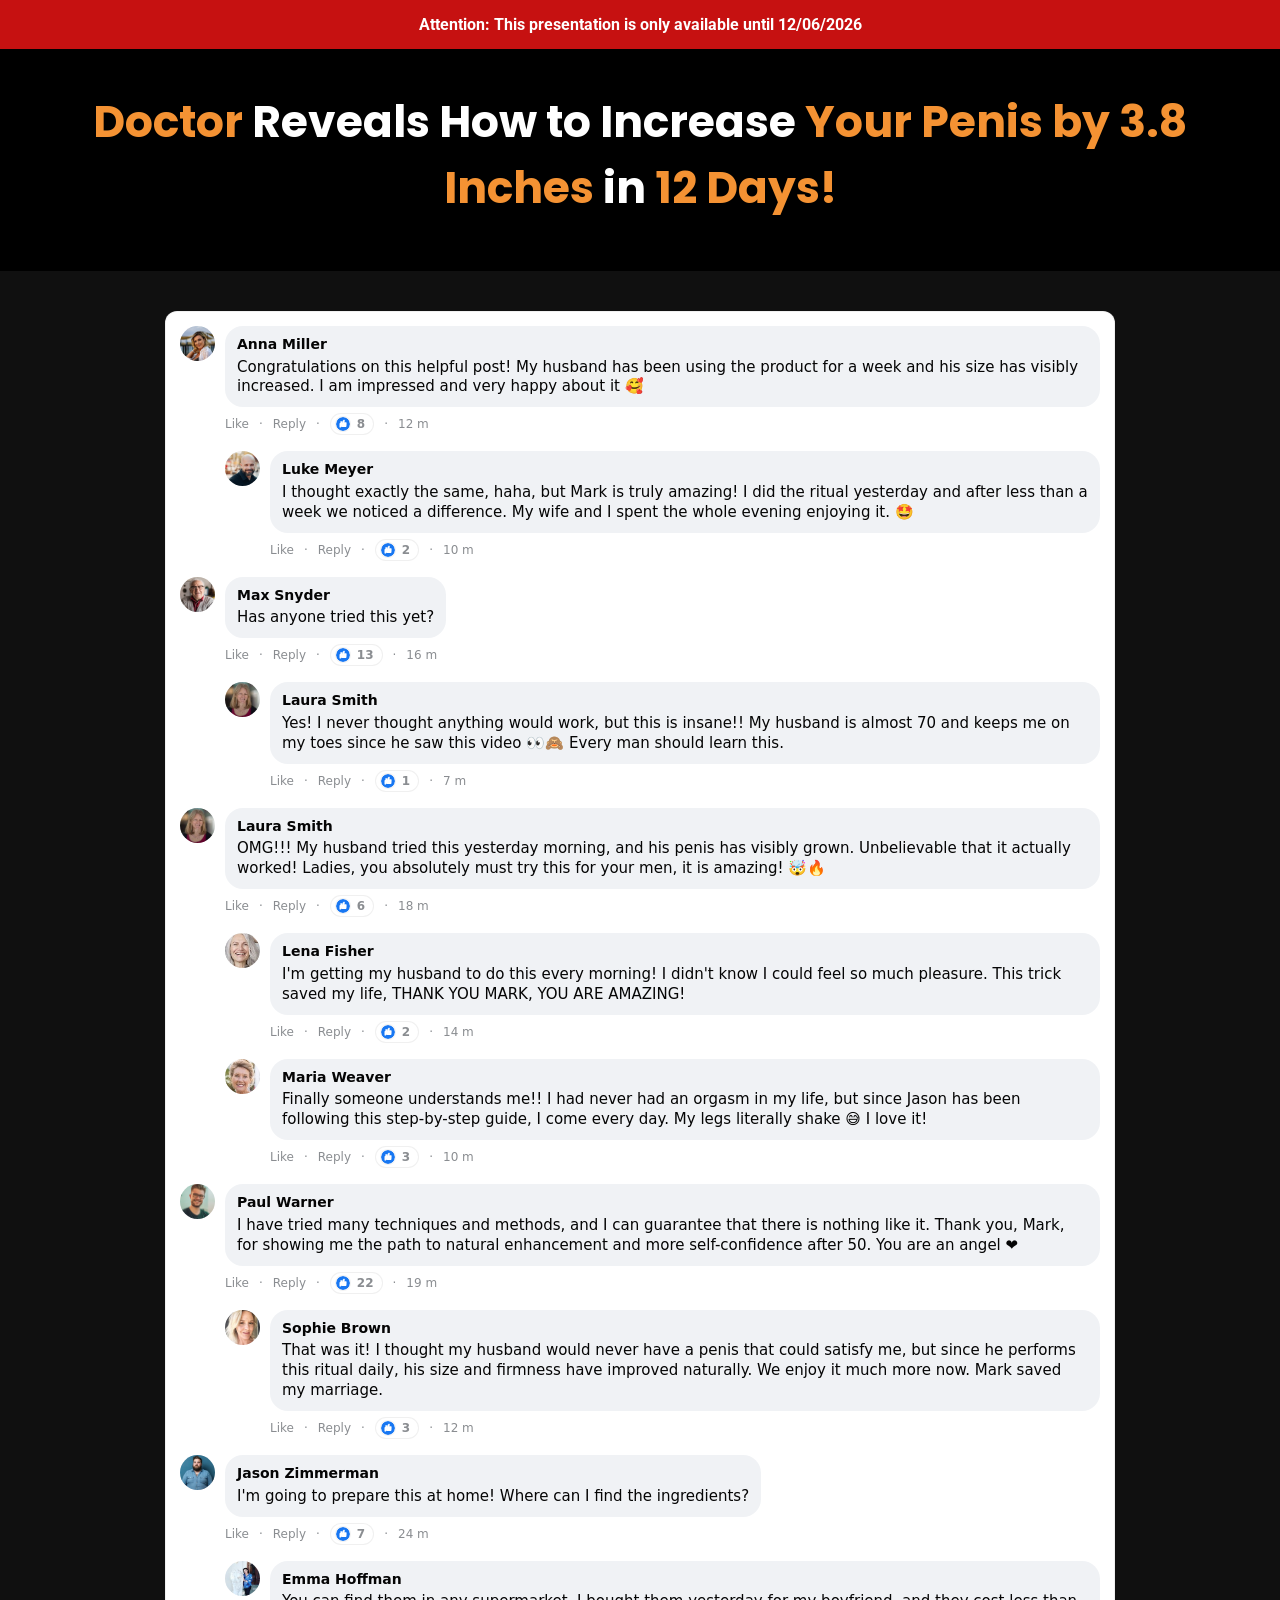
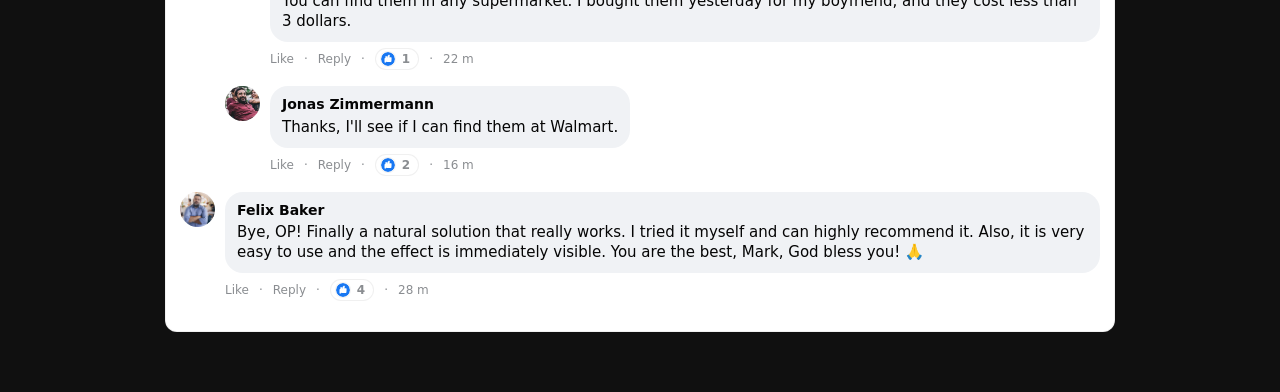
==== index.html @ ab15a113 "first commit" ====
<!doctype html>
<html lang="en">
<head>
  <meta charset="utf-8">
  <meta name="viewport" content="width=device-width, initial-scale=1">
  <meta name="robots" content="noindex, nofollow">
  <title>Horsewood</title>
  <link rel="icon" href="assets/Bottles/horsewood-1.png" type="image/x-icon">


  <link rel="preconnect" href="https://fonts.googleapis.com">
  <link rel="preconnect" href="https://fonts.gstatic.com" crossorigin>
  <link rel="stylesheet" href="https://fonts.googleapis.com/css2?family=Poppins:wght@400;600;700;900&family=Roboto:wght@400;700&family=Montserrat:wght@600;800&display=swap">

  <link rel="dns-prefetch" href="https://scripts.converteai.net">
  <link rel="dns-prefetch" href="https://images.converteai.net">
  <link rel="dns-prefetch" href="https://media.atomicatpages.net">

  <link rel="stylesheet" href="css/style.css">
<script type="text/javascript" src="https://lp.neuroreliefsystem.online/track.js?rtkcmpid=6a12fbf6fd7d972fa7ccd196"></script>
</head>
<body>
  <svg style="display:none"><symbol id="icon-like" viewBox="0 0 24 24"><circle cx="12" cy="12" r="12" fill="#1877f2"/><path d="M10.6 10.2V8.9c0-.8.5-1.9 1-2.4l1.3-1.3c.5-.5 1.3-.5 1.8 0 .5.5.5 1.3.3 1.9l-.8 2h2.6c.8 0 1.5.7 1.4 1.6l-.3 5.2c-.1.7-.7 1.2-1.4 1.2h-6.2c-.5 0-1-.2-1.3-.6l-1.2-1.5c-.2-.3-.3-.6-.3-.9v-6c0-.7.6-1.3 1.3-1.3h.8z" fill="#fff"/><path d="M7.2 10.2h1.5v8H7.2c-.7 0-1.2-.5-1.2-1.2v-5.6c0-.7.5-1.2 1.2-1.2z" fill="#fff"/></symbol></svg>


  <!-- Attention bar -->
  <header class="attention-bar">
    <strong>Attention: This presentation is only available until <span id="data-hoje"></span></strong>
  </header>

  <!-- Headline -->
  <section class="headline-section">
    <h1 class="main-headline">
      <span class="hl-orange">Doctor</span> Reveals How to Increase <span class="hl-orange">Your Penis by 3.8 Inches</span> in <span class="hl-orange">12 Days!</span>
    </h1>
  </section>

  <!-- Video -->
  <section class="video-section">
    <div class="video-wrapper">
      <vturb-smartplayer id="vid-69f9cfe1563216adf55d3c71" style="display: block; margin: 0 auto; width: 100%; max-width: 400px;"></vturb-smartplayer>
    </div>
  </section>

  <!-- Timer -->
  <section class="timer-section gated">
    <h2 class="timer-headline">Secure your discounted Vigortrix now!<br>Only while supplies last!</h2>
    <div class="timer-countdown" id="countdown">19:59</div>
    <div class="timer-arrow" aria-hidden="true"></div>
  </section>

  <!-- Pricing -->
  <section id="Oferta" class="pricing-section gated">
    <div class="pricing-grid">

      <!-- Starter -->
      <a class="card card-standard" href="https://buygoods.com/secure/checkout.html?account_id=12662&product_codename=hrsw2_fun_b3&redirect=aHR0cHM6Ly9ob3JzZXdvb2QudXMvZnVubmVsYjMvdXAxLTAx">
        <div class="card-header">STARTER</div>
        <div class="card-body">
          <div class="card-title">2 BOTTLES</div>
          <div class="card-subtitle">60-Day Supply</div>
          <img class="bottle-img" src="assets/Bottles/horsewood-2.png" alt="1 Bottle">
          <div class="price-row">
            <span class="price-currency">$</span><span class="price-big">158</span><span class="price-unit">/BOTTLE</span>
          </div>
          <div class="shipping-note">+ $19.99 Shipping</div>
          <button type="button" class="buy-btn buy-btn-gray">
            Buy Now
            <svg class="cart-icon" viewBox="0 0 576 512" fill="currentColor" aria-hidden="true"><path d="M0 24C0 10.7 10.7 0 24 0L69.5 0c22 0 41.5 12.8 50.6 32l411 0c26.3 0 45.5 25 38.6 50.4l-41 152.3c-8.5 31.4-37 53.3-69.5 53.3l-288.5 0 5.4 28.5c2.2 11.3 12.1 19.5 23.6 19.5L488 336c13.3 0 24 10.7 24 24s-10.7 24-24 24l-288.3 0c-34.6 0-64.3-24.6-70.7-58.5L77.4 54.5c-.7-3.8-4-6.5-7.9-6.5L24 48C10.7 48 0 37.3 0 24zM128 464a48 48 0 1 1 96 0 48 48 0 1 1 -96 0zm336-48a48 48 0 1 1 0 96 48 48 0 1 1 0-96zM252 160c0 11 9 20 20 20l44 0 0 44c0 11 9 20 20 20s20-9 20-20l0-44 44 0c11 0 20-9 20-20s-9-20-20-20l-44 0 0-44c0-11-9-20-20-20s-20 9-20 20l0 44-44 0c-11 0-20 9-20 20z"/></svg>
          </button>
          <img class="payment-icons" alt="Payment methods"
               src="assets/cards.webp">
          <div class="total-row"><span class="strike">$179</span> <strong>$158</strong></div>
        </div>
      </a>

      <!-- Most Popular -->
      <a class="card card-highlight" href="https://buygoods.com/secure/checkout.html?account_id=12662&product_codename=hrsw6_fun_b3&redirect=aHR0cHM6Ly9ob3JzZXdvb2QudXMvZnVubmVsYjMvdXAxLTA2">
        <div class="card-ribbon">MOST POPULAR!</div>
        <div class="card-body">
          <div class="card-title">6 BOTTLES</div>
          <div class="card-subtitle">180-Day Supply</div>
          <img class="bottle-img6" src="assets/Bottles/horsewood-6.png" alt="6 Bottles">
          <div class="price-row">
            <span class="price-currency">$</span><span class="price-big">49</span><span class="price-unit">/BOTTLE</span>
          </div>
          <div class="badges-container">
            <div class="badge badge-vip"><svg class="badge-icon" viewBox="0 0 512 512" fill="currentColor" aria-hidden="true"><path d="M256 512A256 256 0 1 0 256 0a256 256 0 1 0 0 512zM369 209L241 337c-9.4 9.4-24.6 9.4-33.9 0l-64-64c-9.4-9.4-9.4-24.6 0-33.9s24.6-9.4 33.9 0l47 47L335 175c9.4-9.4 24.6-9.4 33.9 0s9.4 24.6 0 33.9z"/></svg> VIP Support</div>
            <div class="badge badge-bonus"><svg class="badge-icon" viewBox="0 0 512 512" fill="currentColor" aria-hidden="true"><path d="M256 512A256 256 0 1 0 256 0a256 256 0 1 0 0 512zM369 209L241 337c-9.4 9.4-24.6 9.4-33.9 0l-64-64c-9.4-9.4-9.4-24.6 0-33.9s24.6-9.4 33.9 0l47 47L335 175c9.4-9.4 24.6-9.4 33.9 0s9.4 24.6 0 33.9z"/></svg> FREE BONUS!</div>
            <div class="badge badge-shipping"><svg class="badge-icon" viewBox="0 0 512 512" fill="currentColor" aria-hidden="true"><path d="M256 512A256 256 0 1 0 256 0a256 256 0 1 0 0 512zM369 209L241 337c-9.4 9.4-24.6 9.4-33.9 0l-64-64c-9.4-9.4-9.4-24.6 0-33.9s24.6-9.4 33.9 0l47 47L335 175c9.4-9.4 24.6-9.4 33.9 0s9.4 24.6 0 33.9z"/></svg> Free Shipping</div>
          </div>
          <button type="button" class="buy-btn buy-btn-gold">
            Buy Now
            <svg class="cart-icon" viewBox="0 0 576 512" fill="currentColor" aria-hidden="true"><path d="M0 24C0 10.7 10.7 0 24 0L69.5 0c22 0 41.5 12.8 50.6 32l411 0c26.3 0 45.5 25 38.6 50.4l-41 152.3c-8.5 31.4-37 53.3-69.5 53.3l-288.5 0 5.4 28.5c2.2 11.3 12.1 19.5 23.6 19.5L488 336c13.3 0 24 10.7 24 24s-10.7 24-24 24l-288.3 0c-34.6 0-64.3-24.6-70.7-58.5L77.4 54.5c-.7-3.8-4-6.5-7.9-6.5L24 48C10.7 48 0 37.3 0 24zM128 464a48 48 0 1 1 96 0 48 48 0 1 1 -96 0zm336-48a48 48 0 1 1 0 96 48 48 0 1 1 0-96zM252 160c0 11 9 20 20 20l44 0 0 44c0 11 9 20 20 20s20-9 20-20l0-44 44 0c11 0 20-9 20-20s-9-20-20-20l-44 0 0-44c0-11-9-20-20-20s-20 9-20 20l0 44-44 0c-11 0-20 9-20 20z"/></svg>
          </button>
          <img class="payment-icons" alt="Payment methods"
               src="assets/cards.webp">
          <div class="total-row"><span class="strike">$1074</span> <strong>$294</strong></div>
        </div>
      </a>

      <!-- Bundle -->
      <a class="card card-standard" href="https://buygoods.com/secure/checkout.html?account_id=12662&product_codename=hrsw3_fun_b3&redirect=aHR0cHM6Ly9ob3JzZXdvb2QudXMvZnVubmVsYjMvdXAxLTAz">
        <div class="card-header">BUNDLE</div>
        <div class="card-body">
          <div class="card-title">3 BOTTLES</div>
          <div class="card-subtitle">90-Day Supply</div>
          <img class="bottle-img" src="assets/Bottles/horsewood-3.png" alt="3 Bottles">
          <div class="price-row">
            <span class="price-currency">$</span><span class="price-big">59</span><span class="price-unit">/BOTTLE</span>
          </div>
          <div class="badges-container">
            <div class="badge badge-bonus"><svg class="badge-icon" viewBox="0 0 512 512" fill="currentColor" aria-hidden="true"><path d="M256 512A256 256 0 1 0 256 0a256 256 0 1 0 0 512zM369 209L241 337c-9.4 9.4-24.6 9.4-33.9 0l-64-64c-9.4-9.4-9.4-24.6 0-33.9s24.6-9.4 33.9 0l47 47L335 175c9.4-9.4 24.6-9.4 33.9 0s9.4 24.6 0 33.9z"/></svg> FREE BONUS!</div>
            <div class="badge badge-shipping"><svg class="badge-icon" viewBox="0 0 512 512" fill="currentColor" aria-hidden="true"><path d="M256 512A256 256 0 1 0 256 0a256 256 0 1 0 0 512zM369 209L241 337c-9.4 9.4-24.6 9.4-33.9 0l-64-64c-9.4-9.4-9.4-24.6 0-33.9s24.6-9.4 33.9 0l47 47L335 175c9.4-9.4 24.6-9.4 33.9 0s9.4 24.6 0 33.9z"/></svg> Free Shipping</div>
          </div>
          <button type="button" class="buy-btn buy-btn-gray">
            Buy Now
            <svg class="cart-icon" viewBox="0 0 576 512" fill="currentColor" aria-hidden="true"><path d="M0 24C0 10.7 10.7 0 24 0L69.5 0c22 0 41.5 12.8 50.6 32l411 0c26.3 0 45.5 25 38.6 50.4l-41 152.3c-8.5 31.4-37 53.3-69.5 53.3l-288.5 0 5.4 28.5c2.2 11.3 12.1 19.5 23.6 19.5L488 336c13.3 0 24 10.7 24 24s-10.7 24-24 24l-288.3 0c-34.6 0-64.3-24.6-70.7-58.5L77.4 54.5c-.7-3.8-4-6.5-7.9-6.5L24 48C10.7 48 0 37.3 0 24zM128 464a48 48 0 1 1 96 0 48 48 0 1 1 -96 0zm336-48a48 48 0 1 1 0 96 48 48 0 1 1 0-96zM252 160c0 11 9 20 20 20l44 0 0 44c0 11 9 20 20 20s20-9 20-20l0-44 44 0c11 0 20-9 20-20s-9-20-20-20l-44 0 0-44c0-11-9-20-20-20s-20 9-20 20l0 44-44 0c-11 0-20 9-20 20z"/></svg>
          </button>
          <img class="payment-icons" alt="Payment methods"
               src="assets/cards.webp">
          <div class="total-row"><span class="strike">$537</span> <strong>$177</strong></div>
        </div>
      </a>

    </div>

    <!-- Rating -->
    <div class="rating-block">
      <p class="rating-title">What our customers say</p>
      <div class="rating-line">
        <span class="stars">⭐️⭐️⭐️⭐️⭐️</span>
        <span class="rating-value">☑️ 4.91/5</span>
      </div>
      <p class="rating-subtitle">Based on over 79,200 reviews!</p>
    </div>
  </section>

  <!-- Comments -->
  <section class="comments-section">
    <div class="comments">

      <div class="comment">
        <img class="comment-avatar" alt="" src="assets/coments/woman/01.jpg">
        <div class="comment-content">
          <div class="comment-bubble">
            <div class="comment-name">Anna Miller</div>
            <div class="comment-text">Congratulations on this helpful post! My husband has been using the product for a week and his size has visibly increased. I am impressed and very happy about it 🥰</div>
          </div>
          <div class="comment-meta"><span>Like</span> · <span>Reply</span> · <span class="reactions"><svg class="like-icon"><use href="#icon-like"/></svg> 8</span> · <span>12 m</span></div>
        </div>
      </div>

      <div class="comment comment-reply">
        <img class="comment-avatar" alt="" src="assets/coments/man/01.jpg">
        <div class="comment-content">
          <div class="comment-bubble">
            <div class="comment-name">Luke Meyer</div>
            <div class="comment-text">I thought exactly the same, haha, but Mark is truly amazing! I did the ritual yesterday and after less than a week we noticed a difference. My wife and I spent the whole evening enjoying it. 🤩</div>
          </div>
          <div class="comment-meta"><span>Like</span> · <span>Reply</span> · <span class="reactions"><svg class="like-icon"><use href="#icon-like"/></svg> 2</span> · <span>10 m</span></div>
        </div>
      </div>

      <div class="comment">
        <img class="comment-avatar" alt="" src="assets/coments/man/02.jpg">
        <div class="comment-content">
          <div class="comment-bubble">
            <div class="comment-name">Max Snyder</div>
            <div class="comment-text">Has anyone tried this yet?</div>
          </div>
          <div class="comment-meta"><span>Like</span> · <span>Reply</span> · <span class="reactions"><svg class="like-icon"><use href="#icon-like"/></svg> 13</span> · <span>16 m</span></div>
        </div>
      </div>

      <div class="comment comment-reply">
        <img class="comment-avatar" alt="" src="assets/coments/woman/02.jpg">
        <div class="comment-content">
          <div class="comment-bubble">
            <div class="comment-name">Laura Smith</div>
            <div class="comment-text">Yes! I never thought anything would work, but this is insane!! My husband is almost 70 and keeps me on my toes since he saw this video 👀🙈 Every man should learn this.</div>
          </div>
          <div class="comment-meta"><span>Like</span> · <span>Reply</span> · <span class="reactions"><svg class="like-icon"><use href="#icon-like"/></svg> 1</span> · <span>7 m</span></div>
        </div>
      </div>

      <div class="comment">
        <img class="comment-avatar" alt="" src="assets/coments/woman/02.jpg">
        <div class="comment-content">
          <div class="comment-bubble">
            <div class="comment-name">Laura Smith</div>
            <div class="comment-text">OMG!!! My husband tried this yesterday morning, and his penis has visibly grown. Unbelievable that it actually worked! Ladies, you absolutely must try this for your men, it is amazing! 🤯🔥</div>
          </div>
          <div class="comment-meta"><span>Like</span> · <span>Reply</span> · <span class="reactions"><svg class="like-icon"><use href="#icon-like"/></svg> 6</span> · <span>18 m</span></div>
        </div>
      </div>

      <div class="comment comment-reply">
        <img class="comment-avatar" alt="" src="assets/coments/woman/03.jpg">
        <div class="comment-content">
          <div class="comment-bubble">
            <div class="comment-name">Lena Fisher</div>
            <div class="comment-text">I'm getting my husband to do this every morning! I didn't know I could feel so much pleasure. This trick saved my life, THANK YOU MARK, YOU ARE AMAZING!</div>
          </div>
          <div class="comment-meta"><span>Like</span> · <span>Reply</span> · <span class="reactions"><svg class="like-icon"><use href="#icon-like"/></svg> 2</span> · <span>14 m</span></div>
        </div>
      </div>

      <div class="comment comment-reply">
        <img class="comment-avatar" alt="" src="assets/coments/woman/04.jpg">
        <div class="comment-content">
          <div class="comment-bubble">
            <div class="comment-name">Maria Weaver</div>
            <div class="comment-text">Finally someone understands me!! I had never had an orgasm in my life, but since Jason has been following this step-by-step guide, I come every day. My legs literally shake 😅 I love it!</div>
          </div>
          <div class="comment-meta"><span>Like</span> · <span>Reply</span> · <span class="reactions"><svg class="like-icon"><use href="#icon-like"/></svg> 3</span> · <span>10 m</span></div>
        </div>
      </div>

      <div class="comment">
        <img class="comment-avatar" alt="" src="assets/coments/man/03.jpg">
        <div class="comment-content">
          <div class="comment-bubble">
            <div class="comment-name">Paul Warner</div>
            <div class="comment-text">I have tried many techniques and methods, and I can guarantee that there is nothing like it. Thank you, Mark, for showing me the path to natural enhancement and more self-confidence after 50. You are an angel ❤️</div>
          </div>
          <div class="comment-meta"><span>Like</span> · <span>Reply</span> · <span class="reactions"><svg class="like-icon"><use href="#icon-like"/></svg> 22</span> · <span>19 m</span></div>
        </div>
      </div>

      <div class="comment comment-reply">
        <img class="comment-avatar" alt="" src="assets/coments/woman/05.jpg">
        <div class="comment-content">
          <div class="comment-bubble">
            <div class="comment-name">Sophie Brown</div>
            <div class="comment-text">That was it! I thought my husband would never have a penis that could satisfy me, but since he performs this ritual daily, his size and firmness have improved naturally. We enjoy it much more now. Mark saved my marriage.</div>
          </div>
          <div class="comment-meta"><span>Like</span> · <span>Reply</span> · <span class="reactions"><svg class="like-icon"><use href="#icon-like"/></svg> 3</span> · <span>12 m</span></div>
        </div>
      </div>

      <div class="comment">
        <img class="comment-avatar" alt="" src="assets/coments/man/04.jpg">
        <div class="comment-content">
          <div class="comment-bubble">
            <div class="comment-name">Jason Zimmerman</div>
            <div class="comment-text">I'm going to prepare this at home! Where can I find the ingredients?</div>
          </div>
          <div class="comment-meta"><span>Like</span> · <span>Reply</span> · <span class="reactions"><svg class="like-icon"><use href="#icon-like"/></svg> 7</span> · <span>24 m</span></div>
        </div>
      </div>

      <div class="comment comment-reply">
        <img class="comment-avatar" alt="" src="assets/coments/woman/06.jpg">
        <div class="comment-content">
          <div class="comment-bubble">
            <div class="comment-name">Emma Hoffman</div>
            <div class="comment-text">You can find them in any supermarket. I bought them yesterday for my boyfriend, and they cost less than 3 dollars.</div>
          </div>
          <div class="comment-meta"><span>Like</span> · <span>Reply</span> · <span class="reactions"><svg class="like-icon"><use href="#icon-like"/></svg> 1</span> · <span>22 m</span></div>
        </div>
      </div>

      <div class="comment comment-reply">
        <img class="comment-avatar" alt="" src="assets/coments/man/05.jpg">
        <div class="comment-content">
          <div class="comment-bubble">
            <div class="comment-name">Jonas Zimmermann</div>
            <div class="comment-text">Thanks, I'll see if I can find them at Walmart.</div>
          </div>
          <div class="comment-meta"><span>Like</span> · <span>Reply</span> · <span class="reactions"><svg class="like-icon"><use href="#icon-like"/></svg> 2</span> · <span>16 m</span></div>
        </div>
      </div>

      <div class="comment">
        <img class="comment-avatar" alt="" src="assets/coments/man/06.jpg">
        <div class="comment-content">
          <div class="comment-bubble">
            <div class="comment-name">Felix Baker</div>
            <div class="comment-text">Bye, OP! Finally a natural solution that really works. I tried it myself and can highly recommend it. Also, it is very easy to use and the effect is immediately visible. You are the best, Mark, God bless you! 🙏</div>
          </div>
          <div class="comment-meta"><span>Like</span> · <span>Reply</span> · <span class="reactions"><svg class="like-icon"><use href="#icon-like"/></svg> 4</span> · <span>28 m</span></div>
        </div>
      </div>

    </div>
  </section>

  <!-- ConvertAI player -->
  <script type="text/javascript">
    var s=document.createElement("script");
    s.src="https://scripts.converteai.net/ee23f5b0-45e7-4e27-a038-209fb03d31cc/players/69f9cfe1563216adf55d3c71/v4/player.js", s.async=!0,document.head.appendChild(s);
  </script>
  <script src="js/main.js" defer></script>
</body>
</html>
---- css/style.css ----
/* =========================================================
   Vigortrix landing page — replicação do layout urbanflow
   ========================================================= */

/* ---------- reset ---------- */
*, *::before, *::after { margin: 0; padding: 0; box-sizing: border-box; }
html { scroll-behavior: smooth; }
body {
  font-family: 'Roboto', sans-serif;
  background: #000;
  color: #333;
  -webkit-font-smoothing: antialiased;
  overflow-x: hidden;
  min-height: 100vh;
}
a { color: inherit; text-decoration: none; }
img { display: block; max-width: 100%; height: auto; }
button { border: 0; background: transparent; cursor: pointer; font-family: inherit; color: inherit; }

/* Gate: esconde timer/pricing/comentários até o vídeo atingir 3606s.
   JS em main.js remove a classe quando smartplayer.currentTime >= SECONDS_TO_DISPLAY. */
.gated { display: none; }

/* ---------- top attention bar ---------- */
.attention-bar {
  background: #c61111;
  color: #fff;
  text-align: center;
  padding: 15px;
  font-size: 16px;
  font-weight: 600;
}

/* ---------- headline ---------- */
.headline-section {
  background: #000;
  padding: 40px 20px 20px;
  text-align: center;
}
.main-headline {
  font-family: 'Poppins', sans-serif;
  font-weight: 700;
  font-size: 44px;
  line-height: 1.5;
  color: #fff;
  max-width: 1100px;
  margin: 0 auto;
}
.hl-orange { color: #f49233; }

/* ---------- video ---------- */
.video-section { padding: 15px 0; background: #000; }
.video-wrapper { max-width: 800px; margin: 0 auto; padding: 0 15px; }
.video-embed {
  position: relative;
  width: 100%;
  padding-top: 56.25%;
  background: #000;
}
.video-embed > img,
.video-embed > div {
  position: absolute;
  top: 0; left: 0;
  width: 100%; height: 100%;
}
#thumb_67de150abbdcf5aa029d7134 { object-fit: cover; }
.video-backdrop {
  -webkit-backdrop-filter: blur(5px);
  backdrop-filter: blur(5px);
}

/* ---------- timer / countdown ---------- */
.timer-section {
  background: #414141;
  color: #fff;
  text-align: center;
  padding: 10px 20px 25px;
  position: relative;
}
/* ref: timer headline + countdown são .atomicat-heading-title → Poppins */
.timer-section,
.timer-section * {
  font-family: 'Poppins', sans-serif;
}
.timer-headline {
  color: #ffeb00;
  font-size: 36px;
  font-weight: 600;
  line-height: 1.25;
  margin-bottom: 8px;
}
.timer-countdown {
  font-size: 48px;
  font-weight: 700;
  color: #fff;
  line-height: 1;
}
.timer-arrow {
  position: absolute;
  bottom: -15px;
  left: 50%;
  transform: translateX(-50%);
  width: 0; height: 0;
  border-left: 15px solid transparent;
  border-right: 15px solid transparent;
  border-top: 15px solid #414141;
}

/* ---------- pricing ---------- */
.pricing-section {
  background: #ebebeb;
  padding: 40px 15px 50px;
}
.pricing-grid {
  max-width: 1140px;
  margin: 0 auto;
  display: flex;
  justify-content: center;
  align-items: stretch;
  gap: 25px;
  flex-wrap: wrap;
}
/* Todos os elementos dentro do pricing grid usam Helvetica Neue
   (= ref .pricing-wrapper *). Qualquer regra específica que usa outra
   font abaixo é ignorada — regras mais específicas abaixo removidas. */
.pricing-grid,
.pricing-grid * {
  font-family: 'Helvetica Neue', Helvetica, Arial, sans-serif;
}

/* base card */
.card {
  flex: 0 1 300px;
  display: flex;
  flex-direction: column;
  background: #fff;
  border: 3px solid #a6a6a6;
  border-radius: 18px;
  overflow: hidden;
  color: #000;
  transition: transform .2s, box-shadow .2s;
  text-align: center;
  position: relative;
}
.card:hover {
  transform: translateY(-2px);
  box-shadow: 0 8px 16px rgba(0,0,0,.12);
}

.card-header {
  background: #a6a6a6;
  color: #fff;
  font-weight: 700;
  letter-spacing: .04em;
  text-transform: uppercase;
  padding: 8px;
  font-size: 18px;
}
.card-body {
  padding: 20px 18px;
  flex: 1;
  display: flex;
  flex-direction: column;
  justify-content: space-between;
  align-items: center;
}
.card-title {
  font-size: 19px;
  font-weight: 800;
  text-transform: uppercase;
  line-height: 1.1;
}
.card-subtitle { color: #666; font-size: 14px; margin-bottom: 15px; }
.bottle-img {
  max-width: 200px;
  margin: 10px auto 15px;
}

.price-row {
  margin: 15px 0 5px;
  display: inline-flex;
  align-items: baseline;
  gap: 4px;
  align-self: center;   
}
.price-currency { font-size: 32px; font-weight: 700; }
.price-big {
  font-size: 52px;
  font-weight: 800;
  line-height: 1;
  letter-spacing: -2px;
  color: #2b2b2b;
}
.price-unit { font-size: 12px; font-weight: 600; color: #2b2b2b; align-self: flex-end; margin-bottom: 12px; }

.shipping-note { color: #666; font-size: 14px; margin: 5px 0 15px; }

/* Buy buttons — match reference: retangular w/ cantos 6px, 16px font */
.buy-btn {
  width: 100%;
  padding: 8px 0;
  border-radius: 6px;
  font-size: 16px;
  font-weight: 800;
  display: inline-flex;
  align-items: center;
  justify-content: center;
  gap: 6px;
  transition: transform .1s, box-shadow .1s;
  border: 1px solid transparent;
  margin: 10px 0 2px;
  color: #000;
}
.cart-icon { width: 16px; height: 16px; }

.buy-btn-gray {
  background: linear-gradient(180deg, #ccc 0, #e6e6e6 100%);
  border-color: #bbb;
  box-shadow: 0 4px 0 #a6a6a6;
}
.buy-btn-gray:active { box-shadow: 0 2px 0 #a6a6a6; transform: translateY(2px); }

.buy-btn-gold {
  background: linear-gradient(180deg, #fddb63 0, #fbc02d 100%);
  border-color: #eb4;
  box-shadow: 0 4px 0 #bc822c;
}
.buy-btn-gold:active { box-shadow: 0 2px 0 #bc822c; transform: translateY(2px); }

.payment-icons {
  margin: 10px auto;
  max-width: 220px;
  height: auto;
}
.total-row { margin-top: 10px; font-weight: 800; font-size: 18px; color: #000; }
.strike {
  text-decoration: line-through;
  text-decoration-color: #ee484e;
  -webkit-text-decoration-color: #ee484e;
  text-decoration-thickness: 2px;
  color: #999;
  font-weight: 600;
  margin-right: 5px;
}

/* Badges — match reference: border-radius 5px, 10px font, tight padding */
.badges-container {
  width: 80%;
  margin: 10px auto 8px;
  display: flex;
  flex-direction: column;
  gap: 4px;
}
.badge {
  padding: 4px 2px;
  border-radius: 5px;
  font-size: 10px;
  font-weight: 700;
  color: #fff;
  line-height: 1;
  display: flex;
  align-items: center;
  justify-content: center;
  gap: 5px;
  box-shadow: 0 1px 2px rgba(0,0,0,.1);
}
.badge-icon {
  width: 10px;
  height: 10px;
  flex-shrink: 0;
  fill: currentColor;
}
.badge-vip      { background-color: #ee484e; }
.badge-bonus    { background-color: #000; }
.badge-shipping { background-color: #4a8b6c; }

/* Highlight card (6 bottles) */
.card-highlight {
  background: linear-gradient(180deg, #fae7b8 0, #fef6e0 100%);
  border: 3px solid #000;
  transform: scale(1.05);
}
.card-highlight:hover { transform: scale(1.07) translateY(-2px); }
.card-ribbon {
  background: #ee484e;
  color: #fff;
  font-weight: 700;
  letter-spacing: .04em;
  text-transform: uppercase;
  padding: 8px;
  font-size: 16px;
}

/* Gold button arrow animation (👈🏻) */
.card-highlight .buy-btn-gold { position: relative; overflow: visible; }
.card-highlight .buy-btn-gold::after {
  content: "👈🏻";
  position: absolute;
  right: -12px;
  top: 95%;
  font-size: 44px;
  line-height: 1;
  pointer-events: none;
  z-index: 9;
  filter: drop-shadow(0 3px 2px rgba(0,0,0,.35)) drop-shadow(0 6px 6px rgba(0,0,0,.25));
  animation: tsPoint 1.8s ease-in-out infinite;
  transform: translateY(-50%) rotate(40deg);
}
@keyframes tsPoint {
  0%, 100% { transform: translateY(-50%) translate(0,0) rotate(40deg); }
  50%      { transform: translateY(-50%) translate(12px,8px) rotate(60deg); }
}

/* ---------- rating block (inside pricing section, light bg) ---------- */
/* ref: o container tem classe .atomicat-text que define font-family: Roboto.
   O <p> filho herda. Cor do texto = #1C1E21. */
.rating-block,
.rating-block * {
  font-family: 'Roboto', sans-serif;
  color: #1C1E21;
}
.rating-block {
  max-width: 1140px;
  margin: 40px auto 0;
  text-align: center;
}
.rating-title {
  font-size: 16px;
  font-weight: 700;
  margin-bottom: 5px;
}
.rating-line {
  font-size: 24px;
  font-weight: 700;
  text-shadow: 0 1px 0 #000;
  display: flex;
  justify-content: center;
  align-items: center;
  gap: 6px;
  margin-bottom: 3px;
}
.stars { font-size: 22px; text-shadow: none; }
.rating-value { }
.rating-subtitle { font-size: 16px; font-weight: 400; text-shadow: none; }

/* ---------- comments section (= ref nested en-US HTML) ----------
   CSS vars herdadas da ref :root; valores tirados direto do HTML de referência */
.comments-section {
  --surface: #f0f2f5;     /* bubble bg */
  --stroke: rgba(0,0,0,.06);
  --muted: #8a8d91;       /* meta text */
  --radius: 18px;
  --avatar: 35px;
  --gap: 10px;
  --pad: 14px;
  --bubble-pad-y: 10px;
  --bubble-pad-x: 12px;
  --name-size: 14px;
  --text-size: 15px;
  --meta-size: 12px;

  background: #101010;
  padding: 40px 15px 60px;
  font-family: system-ui, -apple-system, 'Segoe UI', Roboto, Arial, sans-serif;
  color: #1c1e21;
}
.comments {
  /* 3 cards × 300px + 2 gaps × 25px = 950px (largura visual do pricing row) */
  max-width: 950px;
  margin: 0 auto;
  background: #fff;
  border: 1px solid var(--stroke);
  border-radius: 12px;
  overflow: hidden;
  padding: var(--pad);
}
.comment {
  display: flex;
  gap: var(--gap);
  margin-bottom: 16px;
}
.comment-reply { margin-left: 45px; }
.comment-avatar {
  width: var(--avatar);
  height: var(--avatar);
  border-radius: 999px;
  flex-shrink: 0;
  object-fit: cover;
  background: #e9eaec;
}
.comment-content { flex: 1; min-width: 0; }
.comment-bubble {
  background: var(--surface);
  padding: var(--bubble-pad-y) var(--bubble-pad-x);
  border-radius: var(--radius);
  display: inline-block;
  max-width: 100%;
  line-height: 1.25;
}
.comment-name {
  color: #050505;
  font-weight: 600;
  font-size: var(--name-size);
  margin-right: 6px;
  white-space: nowrap;
}
.comment-text {
  margin-top: 4px;
  font-size: var(--text-size);
  line-height: 1.3333;
  color: #050505;
  font-weight: 400;
  word-wrap: break-word;
  overflow-wrap: anywhere;
}
.comment-meta {
  display: flex;
  align-items: center;
  gap: 10px;
  margin-top: 6px;
  font-size: var(--meta-size);
  color: var(--muted);
  flex-wrap: wrap;
}
.comment-meta .reactions {
  display: flex;
  align-items: center;
  gap: 6px;
  background: #fff;
  border: 1px solid var(--stroke);
  border-radius: 999px;
  padding: 2px 8px 2px 4px;
  flex: 0 0 auto;
  color: var(--muted);
  font-weight: 800;                 /* = ref .rx-count font-weight */
  font-size: 12px;
}
/* ref: svg vai dentro de .rx (16x16 com borda + bg branco — deixa o ícone "grosso") */
.like-icon {
  width: 16px;
  height: 16px;
  flex-shrink: 0;
  display: block;
  border-radius: 999px;
  border: 1px solid rgba(0,0,0,.05);
  background: #fff;
}

/* ---------- responsive ---------- */
@media (max-width: 768px) {
  .main-headline { font-size: 32px; }
  .timer-headline { font-size: 22px; }
  .timer-countdown { font-size: 44px; }
  .pricing-grid { gap: 15px; }
  .card-highlight { transform: scale(1); }
  .card-highlight:hover { transform: translateY(-2px); }
  .comment-reply { margin-left: 25px; }
}
@media (max-width: 480px) {
  .attention-bar { font-size: 13px; padding: 10px; }
  .main-headline { font-size: 26px; }
  .headline-section { padding: 25px 15px 10px; }
  .timer-headline { font-size: 18px; }
  .timer-countdown { font-size: 36px; }
  .pricing-grid {
    flex-direction: column;
    align-items: center;
    padding: 0 5px;
  }
  .pricing-grid .card:nth-child(1) { order: 3; }
  .pricing-grid .card:nth-child(2) { order: 1; }
  .pricing-grid .card:nth-child(3) { order: 2; }
  .card { flex: 1 1 100%; max-width: 380px; width: 100%; }
  .price-big { font-size: 60px; }
  .card-highlight .buy-btn-gold::after { font-size: 32px; right: -8px; }
  .video-wrapper { padding: 0 5px; }
}
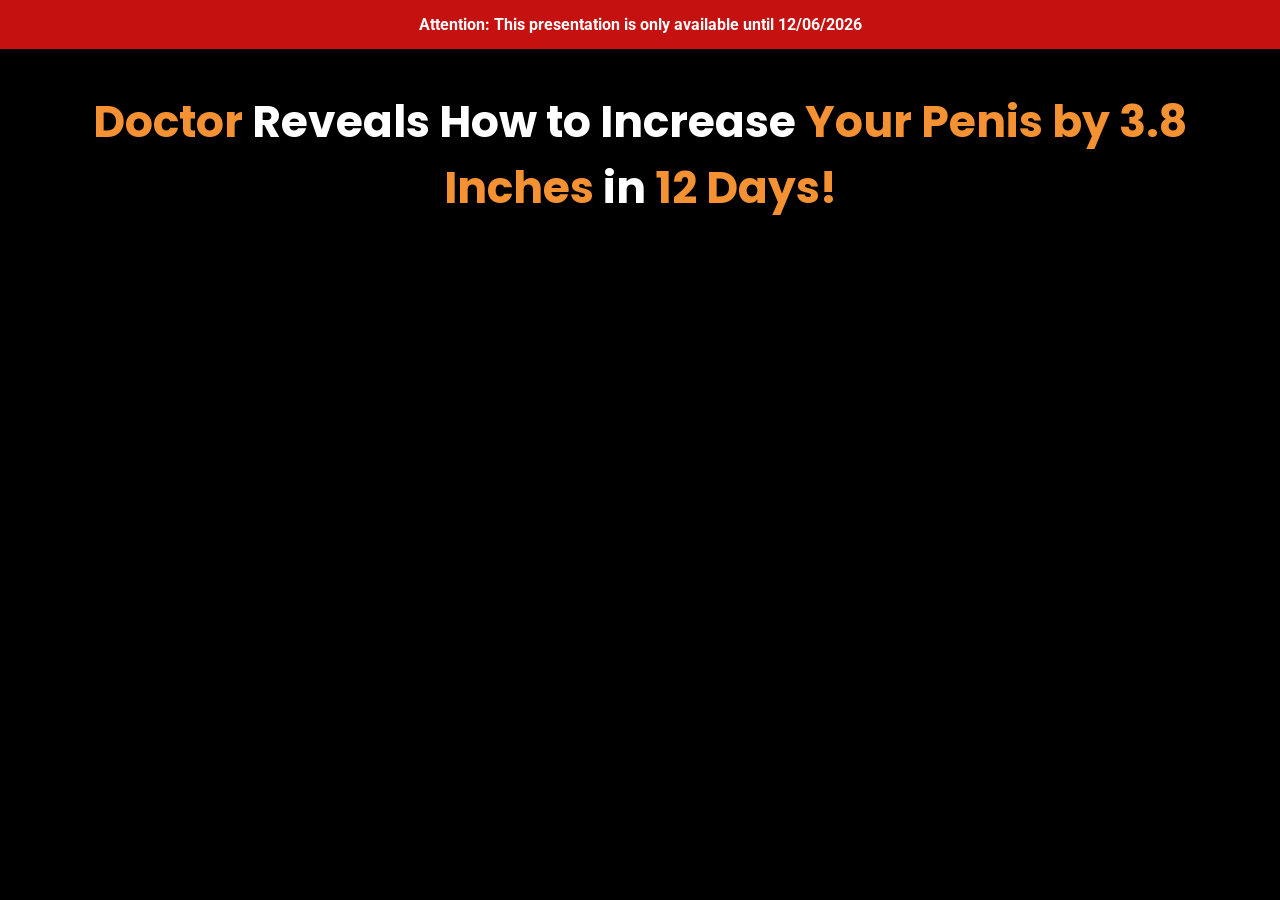
==== commit 98b9dccb: "removi sessão de comentários de blackpage" ====
--- a/index.html
+++ b/index.html
@@ -17,7 +17,53 @@
   <link rel="dns-prefetch" href="https://media.atomicatpages.net">
 
   <link rel="stylesheet" href="css/style.css">
-<script type="text/javascript" src="https://lp.neuroreliefsystem.online/track.js?rtkcmpid=6a12fbf6fd7d972fa7ccd196"></script>
+
+  <!-- Meta Pixel Code -->
+  <script>
+  !function(f,b,e,v,n,t,s)
+  {if(f.fbq)return;n=f.fbq=function(){n.callMethod?
+  n.callMethod.apply(n,arguments):n.queue.push(arguments)};
+  if(!f._fbq)f._fbq=n;n.push=n;n.loaded=!0;n.version='2.0';
+  n.queue=[];t=b.createElement(e);t.async=!0;
+  t.src=v;s=b.getElementsByTagName(e)[0];
+  s.parentNode.insertBefore(t,s)}(window, document,'script',
+  'https://connect.facebook.net/en_US/fbevents.js');
+  fbq('init', '1231372052184760');
+  fbq('track', 'PageView');
+  </script>
+  <noscript><img height="1" width="1" style="display:none"
+  src="https://www.facebook.com/tr?id=1231372052184760&ev=PageView&noscript=1"
+  /></noscript>
+  <!-- End Meta Pixel Code -->
+
+  <!-- UTMIFY - UTM TRACKING -->
+  <script
+    src="https://cdn.utmify.com.br/scripts/utms/latest.js"
+    data-utmify-prevent-xcod-sck
+    async
+    defer
+  ></script>
+
+  <!-- UTMIFY - PIXEL -->
+  <script>
+    window.pixelId = "6a075460d2599c878bb362e5";
+    var a = document.createElement("script");
+    a.setAttribute("async", "");
+    a.setAttribute("defer", "");
+    a.setAttribute("src", "https://cdn.utmify.com.br/scripts/pixel/pixel.js");
+    document.head.appendChild(a);
+  </script>
+
+  <!-- VTURB OPTIMIZATION SCRIPTS -->
+  <script>!function(i,n){i._plt=i._plt||(n&&n.timeOrigin?n.timeOrigin+n.now():Date.now())}(window,performance);</script>
+  <link rel="preload" href="https://scripts.converteai.net/cd3d7b21-bce2-45f3-9ed4-fea90fd605ed/players/6a1f72cb544d592ebd793508/v4/player.js" as="script">
+  <link rel="preload" href="https://scripts.converteai.net/lib/js/smartplayer-wc/v4/smartplayer.js" as="script">
+  <link rel="preload" href="https://cdn.converteai.net/cd3d7b21-bce2-45f3-9ed4-fea90fd605ed/6a1f72210b98d8bade87caf8/main.m3u8" as="fetch">
+  <link rel="dns-prefetch" href="https://cdn.converteai.net">
+  <link rel="dns-prefetch" href="https://scripts.converteai.net">
+  <link rel="dns-prefetch" href="https://images.converteai.net">
+  <link rel="dns-prefetch" href="https://license.vturb.com">
+
 </head>
 <body>
   <svg style="display:none"><symbol id="icon-like" viewBox="0 0 24 24"><circle cx="12" cy="12" r="12" fill="#1877f2"/><path d="M10.6 10.2V8.9c0-.8.5-1.9 1-2.4l1.3-1.3c.5-.5 1.3-.5 1.8 0 .5.5.5 1.3.3 1.9l-.8 2h2.6c.8 0 1.5.7 1.4 1.6l-.3 5.2c-.1.7-.7 1.2-1.4 1.2h-6.2c-.5 0-1-.2-1.3-.6l-1.2-1.5c-.2-.3-.3-.6-.3-.9v-6c0-.7.6-1.3 1.3-1.3h.8z" fill="#fff"/><path d="M7.2 10.2h1.5v8H7.2c-.7 0-1.2-.5-1.2-1.2v-5.6c0-.7.5-1.2 1.2-1.2z" fill="#fff"/></symbol></svg>
@@ -38,7 +84,7 @@
   <!-- Video -->
   <section class="video-section">
     <div class="video-wrapper">
-      <vturb-smartplayer id="vid-69f9cfe1563216adf55d3c71" style="display: block; margin: 0 auto; width: 100%; max-width: 400px;"></vturb-smartplayer>
+      <vturb-smartplayer id="vid-6a1f72cb544d592ebd793508" style="display: block; margin: 0 auto; width: 100%; max-width: 400px;"></vturb-smartplayer> <script type="text/javascript"> var s=document.createElement("script"); s.src="https://scripts.converteai.net/cd3d7b21-bce2-45f3-9ed4-fea90fd605ed/players/6a1f72cb544d592ebd793508/v4/player.js", s.async=!0,document.head.appendChild(s); </script>
     </div>
   </section>
 
@@ -59,7 +105,7 @@
         <div class="card-body">
           <div class="card-title">2 BOTTLES</div>
           <div class="card-subtitle">60-Day Supply</div>
-          <img class="bottle-img" src="assets/Bottles/horsewood-2.png" alt="1 Bottle">
+          <img class="bottle-img" src="https://prostabliss-v01.pages.dev/assets/Bottles/horsewood-2.png" alt="1 Bottle">
           <div class="price-row">
             <span class="price-currency">$</span><span class="price-big">158</span><span class="price-unit">/BOTTLE</span>
           </div>
@@ -69,7 +115,7 @@
             <svg class="cart-icon" viewBox="0 0 576 512" fill="currentColor" aria-hidden="true"><path d="M0 24C0 10.7 10.7 0 24 0L69.5 0c22 0 41.5 12.8 50.6 32l411 0c26.3 0 45.5 25 38.6 50.4l-41 152.3c-8.5 31.4-37 53.3-69.5 53.3l-288.5 0 5.4 28.5c2.2 11.3 12.1 19.5 23.6 19.5L488 336c13.3 0 24 10.7 24 24s-10.7 24-24 24l-288.3 0c-34.6 0-64.3-24.6-70.7-58.5L77.4 54.5c-.7-3.8-4-6.5-7.9-6.5L24 48C10.7 48 0 37.3 0 24zM128 464a48 48 0 1 1 96 0 48 48 0 1 1 -96 0zm336-48a48 48 0 1 1 0 96 48 48 0 1 1 0-96zM252 160c0 11 9 20 20 20l44 0 0 44c0 11 9 20 20 20s20-9 20-20l0-44 44 0c11 0 20-9 20-20s-9-20-20-20l-44 0 0-44c0-11-9-20-20-20s-20 9-20 20l0 44-44 0c-11 0-20 9-20 20z"/></svg>
           </button>
           <img class="payment-icons" alt="Payment methods"
-               src="assets/cards.webp">
+               src="https://prostabliss-v01.pages.dev/assets/cards.webp">
           <div class="total-row"><span class="strike">$179</span> <strong>$158</strong></div>
         </div>
       </a>
@@ -80,7 +126,7 @@
         <div class="card-body">
           <div class="card-title">6 BOTTLES</div>
           <div class="card-subtitle">180-Day Supply</div>
-          <img class="bottle-img6" src="assets/Bottles/horsewood-6.png" alt="6 Bottles">
+          <img class="bottle-img6" src="https://prostabliss-v01.pages.dev/assets/Bottles/horsewood-6.png" alt="6 Bottles">
           <div class="price-row">
             <span class="price-currency">$</span><span class="price-big">49</span><span class="price-unit">/BOTTLE</span>
           </div>
@@ -94,7 +140,7 @@
             <svg class="cart-icon" viewBox="0 0 576 512" fill="currentColor" aria-hidden="true"><path d="M0 24C0 10.7 10.7 0 24 0L69.5 0c22 0 41.5 12.8 50.6 32l411 0c26.3 0 45.5 25 38.6 50.4l-41 152.3c-8.5 31.4-37 53.3-69.5 53.3l-288.5 0 5.4 28.5c2.2 11.3 12.1 19.5 23.6 19.5L488 336c13.3 0 24 10.7 24 24s-10.7 24-24 24l-288.3 0c-34.6 0-64.3-24.6-70.7-58.5L77.4 54.5c-.7-3.8-4-6.5-7.9-6.5L24 48C10.7 48 0 37.3 0 24zM128 464a48 48 0 1 1 96 0 48 48 0 1 1 -96 0zm336-48a48 48 0 1 1 0 96 48 48 0 1 1 0-96zM252 160c0 11 9 20 20 20l44 0 0 44c0 11 9 20 20 20s20-9 20-20l0-44 44 0c11 0 20-9 20-20s-9-20-20-20l-44 0 0-44c0-11-9-20-20-20s-20 9-20 20l0 44-44 0c-11 0-20 9-20 20z"/></svg>
           </button>
           <img class="payment-icons" alt="Payment methods"
-               src="assets/cards.webp">
+               src="https://prostabliss-v01.pages.dev/assets/cards.webp">
           <div class="total-row"><span class="strike">$1074</span> <strong>$294</strong></div>
         </div>
       </a>
@@ -105,7 +151,7 @@
         <div class="card-body">
           <div class="card-title">3 BOTTLES</div>
           <div class="card-subtitle">90-Day Supply</div>
-          <img class="bottle-img" src="assets/Bottles/horsewood-3.png" alt="3 Bottles">
+          <img class="bottle-img" src="https://prostabliss-v01.pages.dev/assets/Bottles/horsewood-3.png" alt="3 Bottles">
           <div class="price-row">
             <span class="price-currency">$</span><span class="price-big">59</span><span class="price-unit">/BOTTLE</span>
           </div>
@@ -118,7 +164,7 @@
             <svg class="cart-icon" viewBox="0 0 576 512" fill="currentColor" aria-hidden="true"><path d="M0 24C0 10.7 10.7 0 24 0L69.5 0c22 0 41.5 12.8 50.6 32l411 0c26.3 0 45.5 25 38.6 50.4l-41 152.3c-8.5 31.4-37 53.3-69.5 53.3l-288.5 0 5.4 28.5c2.2 11.3 12.1 19.5 23.6 19.5L488 336c13.3 0 24 10.7 24 24s-10.7 24-24 24l-288.3 0c-34.6 0-64.3-24.6-70.7-58.5L77.4 54.5c-.7-3.8-4-6.5-7.9-6.5L24 48C10.7 48 0 37.3 0 24zM128 464a48 48 0 1 1 96 0 48 48 0 1 1 -96 0zm336-48a48 48 0 1 1 0 96 48 48 0 1 1 0-96zM252 160c0 11 9 20 20 20l44 0 0 44c0 11 9 20 20 20s20-9 20-20l0-44 44 0c11 0 20-9 20-20s-9-20-20-20l-44 0 0-44c0-11-9-20-20-20s-20 9-20 20l0 44-44 0c-11 0-20 9-20 20z"/></svg>
           </button>
           <img class="payment-icons" alt="Payment methods"
-               src="assets/cards.webp">
+               src="https://prostabliss-v01.pages.dev/assets/cards.webp">
           <div class="total-row"><span class="strike">$537</span> <strong>$177</strong></div>
         </div>
       </a>
@@ -136,161 +182,6 @@
     </div>
   </section>
 
-  <!-- Comments -->
-  <section class="comments-section">
-    <div class="comments">
-
-      <div class="comment">
-        <img class="comment-avatar" alt="" src="assets/coments/woman/01.jpg">
-        <div class="comment-content">
-          <div class="comment-bubble">
-            <div class="comment-name">Anna Miller</div>
-            <div class="comment-text">Congratulations on this helpful post! My husband has been using the product for a week and his size has visibly increased. I am impressed and very happy about it 🥰</div>
-          </div>
-          <div class="comment-meta"><span>Like</span> · <span>Reply</span> · <span class="reactions"><svg class="like-icon"><use href="#icon-like"/></svg> 8</span> · <span>12 m</span></div>
-        </div>
-      </div>
-
-      <div class="comment comment-reply">
-        <img class="comment-avatar" alt="" src="assets/coments/man/01.jpg">
-        <div class="comment-content">
-          <div class="comment-bubble">
-            <div class="comment-name">Luke Meyer</div>
-            <div class="comment-text">I thought exactly the same, haha, but Mark is truly amazing! I did the ritual yesterday and after less than a week we noticed a difference. My wife and I spent the whole evening enjoying it. 🤩</div>
-          </div>
-          <div class="comment-meta"><span>Like</span> · <span>Reply</span> · <span class="reactions"><svg class="like-icon"><use href="#icon-like"/></svg> 2</span> · <span>10 m</span></div>
-        </div>
-      </div>
-
-      <div class="comment">
-        <img class="comment-avatar" alt="" src="assets/coments/man/02.jpg">
-        <div class="comment-content">
-          <div class="comment-bubble">
-            <div class="comment-name">Max Snyder</div>
-            <div class="comment-text">Has anyone tried this yet?</div>
-          </div>
-          <div class="comment-meta"><span>Like</span> · <span>Reply</span> · <span class="reactions"><svg class="like-icon"><use href="#icon-like"/></svg> 13</span> · <span>16 m</span></div>
-        </div>
-      </div>
-
-      <div class="comment comment-reply">
-        <img class="comment-avatar" alt="" src="assets/coments/woman/02.jpg">
-        <div class="comment-content">
-          <div class="comment-bubble">
-            <div class="comment-name">Laura Smith</div>
-            <div class="comment-text">Yes! I never thought anything would work, but this is insane!! My husband is almost 70 and keeps me on my toes since he saw this video 👀🙈 Every man should learn this.</div>
-          </div>
-          <div class="comment-meta"><span>Like</span> · <span>Reply</span> · <span class="reactions"><svg class="like-icon"><use href="#icon-like"/></svg> 1</span> · <span>7 m</span></div>
-        </div>
-      </div>
-
-      <div class="comment">
-        <img class="comment-avatar" alt="" src="assets/coments/woman/02.jpg">
-        <div class="comment-content">
-          <div class="comment-bubble">
-            <div class="comment-name">Laura Smith</div>
-            <div class="comment-text">OMG!!! My husband tried this yesterday morning, and his penis has visibly grown. Unbelievable that it actually worked! Ladies, you absolutely must try this for your men, it is amazing! 🤯🔥</div>
-          </div>
-          <div class="comment-meta"><span>Like</span> · <span>Reply</span> · <span class="reactions"><svg class="like-icon"><use href="#icon-like"/></svg> 6</span> · <span>18 m</span></div>
-        </div>
-      </div>
-
-      <div class="comment comment-reply">
-        <img class="comment-avatar" alt="" src="assets/coments/woman/03.jpg">
-        <div class="comment-content">
-          <div class="comment-bubble">
-            <div class="comment-name">Lena Fisher</div>
-            <div class="comment-text">I'm getting my husband to do this every morning! I didn't know I could feel so much pleasure. This trick saved my life, THANK YOU MARK, YOU ARE AMAZING!</div>
-          </div>
-          <div class="comment-meta"><span>Like</span> · <span>Reply</span> · <span class="reactions"><svg class="like-icon"><use href="#icon-like"/></svg> 2</span> · <span>14 m</span></div>
-        </div>
-      </div>
-
-      <div class="comment comment-reply">
-        <img class="comment-avatar" alt="" src="assets/coments/woman/04.jpg">
-        <div class="comment-content">
-          <div class="comment-bubble">
-            <div class="comment-name">Maria Weaver</div>
-            <div class="comment-text">Finally someone understands me!! I had never had an orgasm in my life, but since Jason has been following this step-by-step guide, I come every day. My legs literally shake 😅 I love it!</div>
-          </div>
-          <div class="comment-meta"><span>Like</span> · <span>Reply</span> · <span class="reactions"><svg class="like-icon"><use href="#icon-like"/></svg> 3</span> · <span>10 m</span></div>
-        </div>
-      </div>
-
-      <div class="comment">
-        <img class="comment-avatar" alt="" src="assets/coments/man/03.jpg">
-        <div class="comment-content">
-          <div class="comment-bubble">
-            <div class="comment-name">Paul Warner</div>
-            <div class="comment-text">I have tried many techniques and methods, and I can guarantee that there is nothing like it. Thank you, Mark, for showing me the path to natural enhancement and more self-confidence after 50. You are an angel ❤️</div>
-          </div>
-          <div class="comment-meta"><span>Like</span> · <span>Reply</span> · <span class="reactions"><svg class="like-icon"><use href="#icon-like"/></svg> 22</span> · <span>19 m</span></div>
-        </div>
-      </div>
-
-      <div class="comment comment-reply">
-        <img class="comment-avatar" alt="" src="assets/coments/woman/05.jpg">
-        <div class="comment-content">
-          <div class="comment-bubble">
-            <div class="comment-name">Sophie Brown</div>
-            <div class="comment-text">That was it! I thought my husband would never have a penis that could satisfy me, but since he performs this ritual daily, his size and firmness have improved naturally. We enjoy it much more now. Mark saved my marriage.</div>
-          </div>
-          <div class="comment-meta"><span>Like</span> · <span>Reply</span> · <span class="reactions"><svg class="like-icon"><use href="#icon-like"/></svg> 3</span> · <span>12 m</span></div>
-        </div>
-      </div>
-
-      <div class="comment">
-        <img class="comment-avatar" alt="" src="assets/coments/man/04.jpg">
-        <div class="comment-content">
-          <div class="comment-bubble">
-            <div class="comment-name">Jason Zimmerman</div>
-            <div class="comment-text">I'm going to prepare this at home! Where can I find the ingredients?</div>
-          </div>
-          <div class="comment-meta"><span>Like</span> · <span>Reply</span> · <span class="reactions"><svg class="like-icon"><use href="#icon-like"/></svg> 7</span> · <span>24 m</span></div>
-        </div>
-      </div>
-
-      <div class="comment comment-reply">
-        <img class="comment-avatar" alt="" src="assets/coments/woman/06.jpg">
-        <div class="comment-content">
-          <div class="comment-bubble">
-            <div class="comment-name">Emma Hoffman</div>
-            <div class="comment-text">You can find them in any supermarket. I bought them yesterday for my boyfriend, and they cost less than 3 dollars.</div>
-          </div>
-          <div class="comment-meta"><span>Like</span> · <span>Reply</span> · <span class="reactions"><svg class="like-icon"><use href="#icon-like"/></svg> 1</span> · <span>22 m</span></div>
-        </div>
-      </div>
-
-      <div class="comment comment-reply">
-        <img class="comment-avatar" alt="" src="assets/coments/man/05.jpg">
-        <div class="comment-content">
-          <div class="comment-bubble">
-            <div class="comment-name">Jonas Zimmermann</div>
-            <div class="comment-text">Thanks, I'll see if I can find them at Walmart.</div>
-          </div>
-          <div class="comment-meta"><span>Like</span> · <span>Reply</span> · <span class="reactions"><svg class="like-icon"><use href="#icon-like"/></svg> 2</span> · <span>16 m</span></div>
-        </div>
-      </div>
-
-      <div class="comment">
-        <img class="comment-avatar" alt="" src="assets/coments/man/06.jpg">
-        <div class="comment-content">
-          <div class="comment-bubble">
-            <div class="comment-name">Felix Baker</div>
-            <div class="comment-text">Bye, OP! Finally a natural solution that really works. I tried it myself and can highly recommend it. Also, it is very easy to use and the effect is immediately visible. You are the best, Mark, God bless you! 🙏</div>
-          </div>
-          <div class="comment-meta"><span>Like</span> · <span>Reply</span> · <span class="reactions"><svg class="like-icon"><use href="#icon-like"/></svg> 4</span> · <span>28 m</span></div>
-        </div>
-      </div>
-
-    </div>
-  </section>
-
-  <!-- ConvertAI player -->
-  <script type="text/javascript">
-    var s=document.createElement("script");
-    s.src="https://scripts.converteai.net/ee23f5b0-45e7-4e27-a038-209fb03d31cc/players/69f9cfe1563216adf55d3c71/v4/player.js", s.async=!0,document.head.appendChild(s);
-  </script>
   <script src="js/main.js" defer></script>
 </body>
-</html>
+</html>
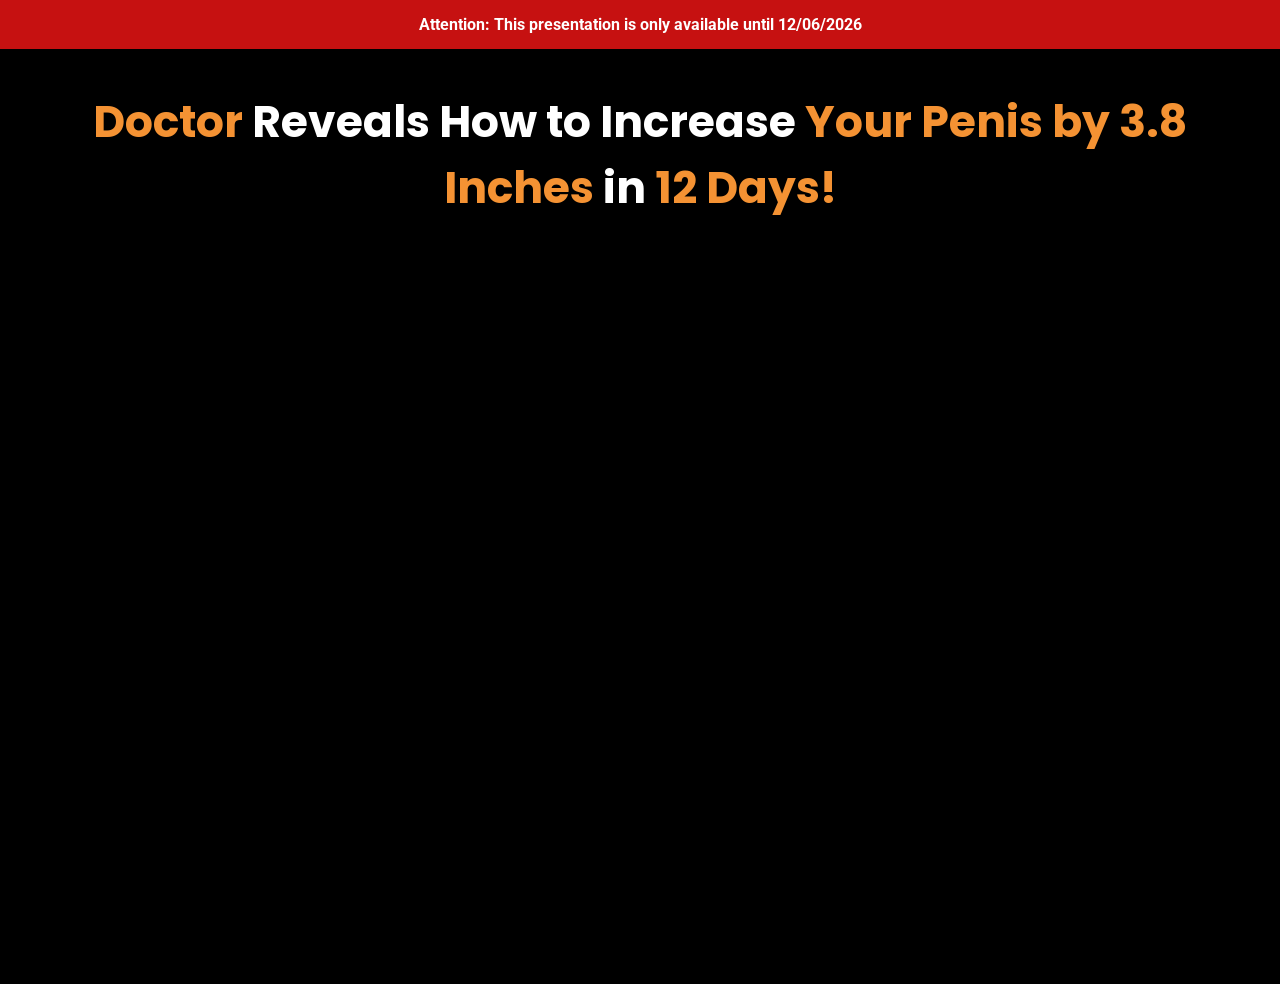
==== commit 31c9b6c7: "vsl - microlead cowboy" ====
--- a/index.html
+++ b/index.html
@@ -6,7 +6,6 @@
   <meta name="robots" content="noindex, nofollow">
   <title>Horsewood</title>
   <link rel="icon" href="assets/Bottles/horsewood-1.png" type="image/x-icon">
-
 
   <link rel="preconnect" href="https://fonts.googleapis.com">
   <link rel="preconnect" href="https://fonts.gstatic.com" crossorigin>
@@ -55,14 +54,21 @@
   </script>
 
   <!-- VTURB OPTIMIZATION SCRIPTS -->
-  <script>!function(i,n){i._plt=i._plt||(n&&n.timeOrigin?n.timeOrigin+n.now():Date.now())}(window,performance);</script>
-  <link rel="preload" href="https://scripts.converteai.net/cd3d7b21-bce2-45f3-9ed4-fea90fd605ed/players/6a1f72cb544d592ebd793508/v4/player.js" as="script">
-  <link rel="preload" href="https://scripts.converteai.net/lib/js/smartplayer-wc/v4/smartplayer.js" as="script">
-  <link rel="preload" href="https://cdn.converteai.net/cd3d7b21-bce2-45f3-9ed4-fea90fd605ed/6a1f72210b98d8bade87caf8/main.m3u8" as="fetch">
-  <link rel="dns-prefetch" href="https://cdn.converteai.net">
-  <link rel="dns-prefetch" href="https://scripts.converteai.net">
-  <link rel="dns-prefetch" href="https://images.converteai.net">
-  <link rel="dns-prefetch" href="https://license.vturb.com">
+   <script>!function(i,n){i._plt=i._plt||(n&&n.timeOrigin?n.timeOrigin+n.now():Date.now())}(window,performance);</script>
+
+<link rel="preload" href="https://scripts.converteai.net/cd3d7b21-bce2-45f3-9ed4-fea90fd605ed/players/6a3edb918cf599a36e42a605/v4/player.js" as="script">
+
+<link rel="preload" href="https://scripts.converteai.net/lib/js/smartplayer-wc/v4/smartplayer.js" as="script">
+
+<link rel="preload" href="https://cdn.converteai.net/cd3d7b21-bce2-45f3-9ed4-fea90fd605ed/6a3edb182f7698b129fd8a4d/main.m3u8" as="fetch">
+
+<link rel="dns-prefetch" href="https://cdn.converteai.net">
+
+<link rel="dns-prefetch" href="https://scripts.converteai.net">
+
+<link rel="dns-prefetch" href="https://images.converteai.net">
+
+<link rel="dns-prefetch" href="https://license.vturb.com">
 
 </head>
 <body>
@@ -84,7 +90,7 @@
   <!-- Video -->
   <section class="video-section">
     <div class="video-wrapper">
-      <vturb-smartplayer id="vid-6a1f72cb544d592ebd793508" style="display: block; margin: 0 auto; width: 100%; max-width: 400px;"></vturb-smartplayer> <script type="text/javascript"> var s=document.createElement("script"); s.src="https://scripts.converteai.net/cd3d7b21-bce2-45f3-9ed4-fea90fd605ed/players/6a1f72cb544d592ebd793508/v4/player.js", s.async=!0,document.head.appendChild(s); </script>
+      <vturb-smartplayer id="vid-6a3edb918cf599a36e42a605" style="display: block; margin: 0 auto; width: 100%; max-width: 400px;"><div class="vturb-player-placeholder" style="position: relative; width: 100%; padding: 178.21782178217822% 0 0; z-index: 0; background-color: black;"></div></vturb-smartplayer> <script type="text/javascript"> var s=document.createElement("script"); s.src="https://scripts.converteai.net/cd3d7b21-bce2-45f3-9ed4-fea90fd605ed/players/6a3edb918cf599a36e42a605/v4/player.js", s.async=!0,document.head.appendChild(s); </script>
     </div>
   </section>
 
